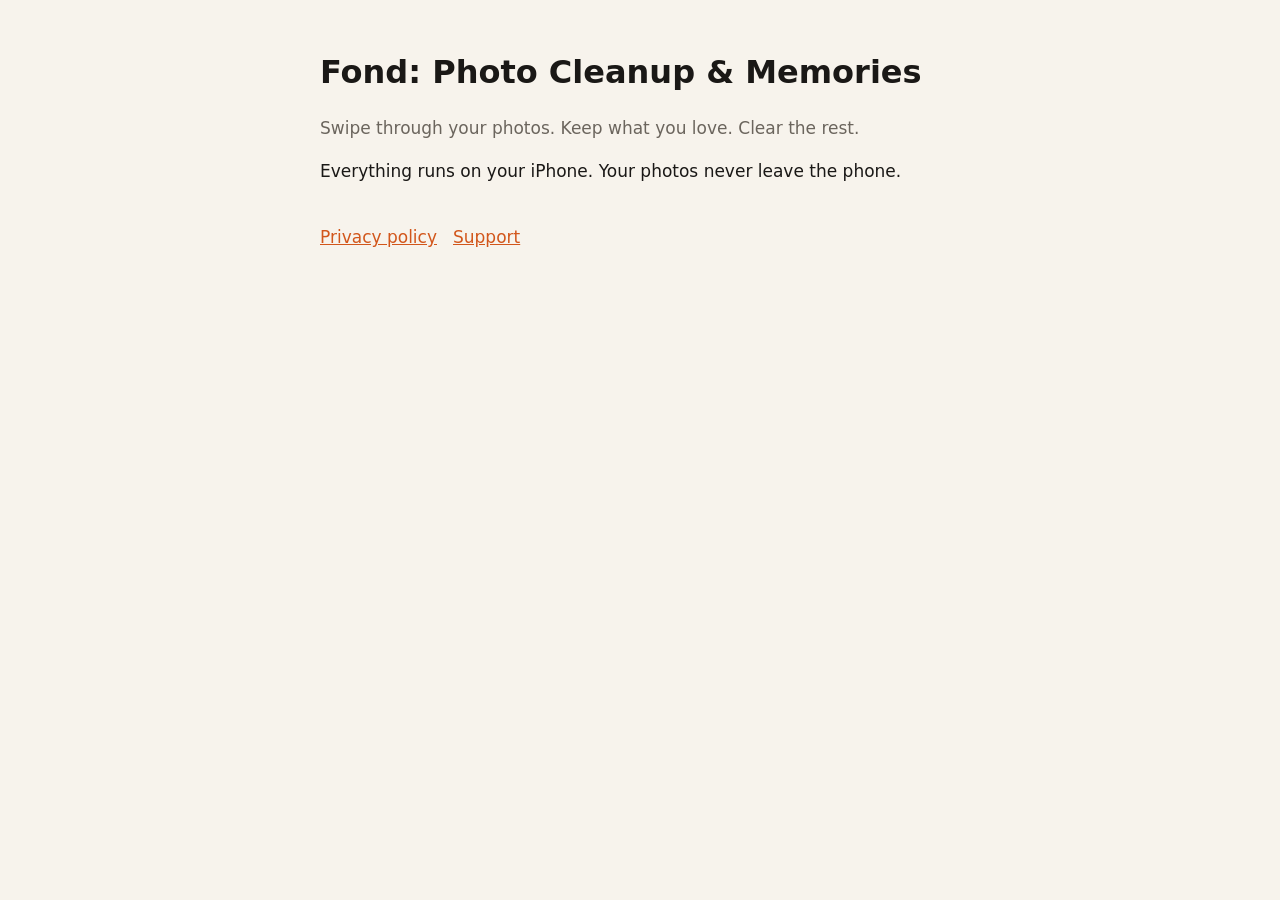
==== index.html @ 2f415417 "Add Fond privacy policy and support pages" ====
<!doctype html>
<html lang="en">
<head>
<meta charset="utf-8">
<meta name="viewport" content="width=device-width, initial-scale=1">
<title>Fond: Photo Cleanup &amp; Memories</title>
<link rel="stylesheet" href="style.css">
</head>
<body>
<main>
  <h1>Fond: Photo Cleanup &amp; Memories</h1>
  <p class="muted">Swipe through your photos. Keep what you love. Clear the rest.</p>
  <p>Everything runs on your iPhone. Your photos never leave the phone.</p>
  <nav>
    <a href="privacy.html">Privacy policy</a>
    <a href="support.html">Support</a>
  </nav>
</main>
</body>
</html>
---- style.css ----
:root { color-scheme: light dark; --bg: #f7f3ec; --text: #1a1816; --muted: #6b655d; --accent: #d2561b; }
@media (prefers-color-scheme: dark) { :root { --bg: #0e0d0c; --text: #f5f1ea; --muted: #a39d94; --accent: #ff8a4c; } }
body { margin: 0; background: var(--bg); color: var(--text); font: 17px/1.55 -apple-system, system-ui, sans-serif; }
main { max-width: 40rem; margin: 0 auto; padding: 3rem 1.25rem 4rem; }
h1 { font-size: 2rem; margin: 0 0 .25rem; }
h2 { font-size: 1.2rem; margin-top: 2rem; }
p, li { color: var(--text); }
.muted { color: var(--muted); }
a { color: var(--accent); }
nav { display: flex; gap: 1rem; margin-top: 2.5rem; }
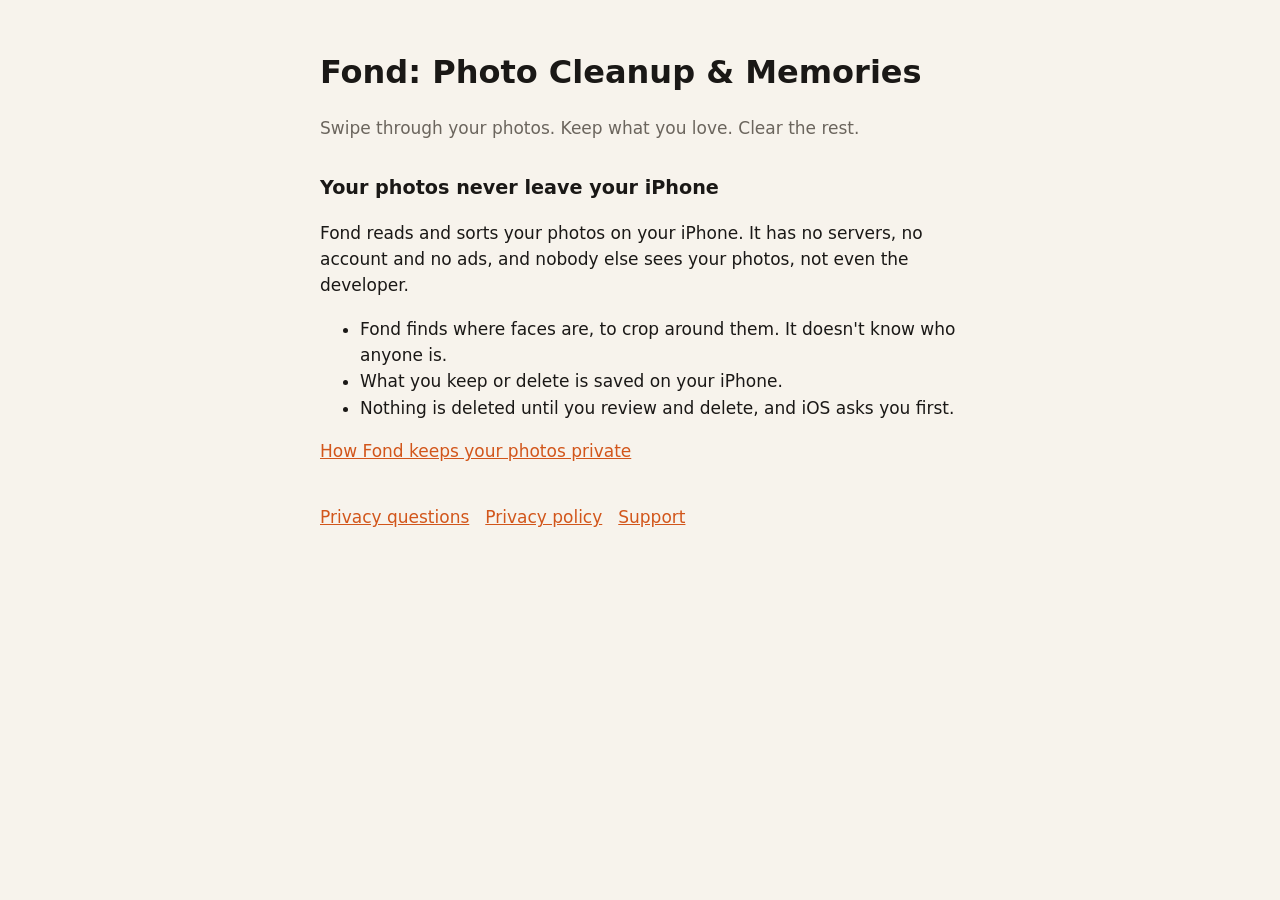
==== commit f5ecaf7d: "KAR-192: Say clearly that your photos never leave your iPhone Add a privacy section on the home page" ====
--- a/index.html
+++ b/index.html
@@ -10,8 +10,16 @@
 <main>
   <h1>Fond: Photo Cleanup &amp; Memories</h1>
   <p class="muted">Swipe through your photos. Keep what you love. Clear the rest.</p>
-  <p>Everything runs on your iPhone. Your photos never leave the phone.</p>
+  <h2>Your photos never leave your iPhone</h2>
+  <p>Fond reads and sorts your photos on your iPhone. It has no servers, no account and no ads, and nobody else sees your photos, not even the developer.</p>
+  <ul>
+    <li>Fond finds where faces are, to crop around them. It doesn't know who anyone is.</li>
+    <li>What you keep or delete is saved on your iPhone.</li>
+    <li>Nothing is deleted until you review and delete, and iOS asks you first.</li>
+  </ul>
+  <p><a href="faq.html">How Fond keeps your photos private</a></p>
   <nav>
+    <a href="faq.html">Privacy questions</a>
     <a href="privacy.html">Privacy policy</a>
     <a href="support.html">Support</a>
   </nav>
--- a/style.css
+++ b/style.css
@@ -8,3 +8,4 @@
 .muted { color: var(--muted); }
 a { color: var(--accent); }
 nav { display: flex; gap: 1rem; margin-top: 2.5rem; }
+h3 { font-size: 1rem; margin: 1.25rem 0 .25rem; }
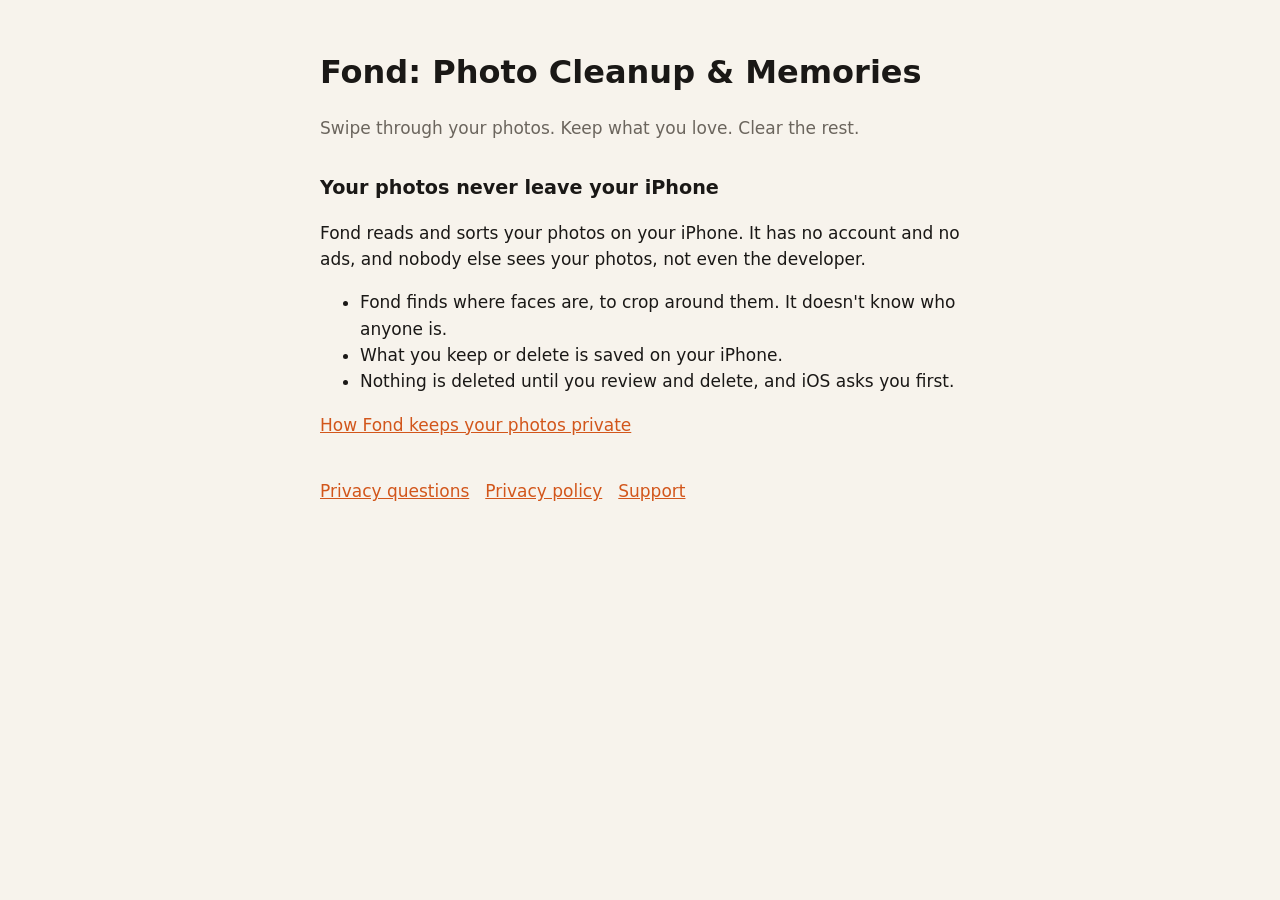
==== commit 2dd1e055: "KAR-135: Say what anonymous usage data Fond 1.0 counts Co-Authored-By: Claude Opus 5.5 <noreply@anth" ====
--- a/index.html
+++ b/index.html
@@ -11,7 +11,7 @@
   <h1>Fond: Photo Cleanup &amp; Memories</h1>
   <p class="muted">Swipe through your photos. Keep what you love. Clear the rest.</p>
   <h2>Your photos never leave your iPhone</h2>
-  <p>Fond reads and sorts your photos on your iPhone. It has no servers, no account and no ads, and nobody else sees your photos, not even the developer.</p>
+  <p>Fond reads and sorts your photos on your iPhone. It has no account and no ads, and nobody else sees your photos, not even the developer.</p>
   <ul>
     <li>Fond finds where faces are, to crop around them. It doesn't know who anyone is.</li>
     <li>What you keep or delete is saved on your iPhone.</li>
